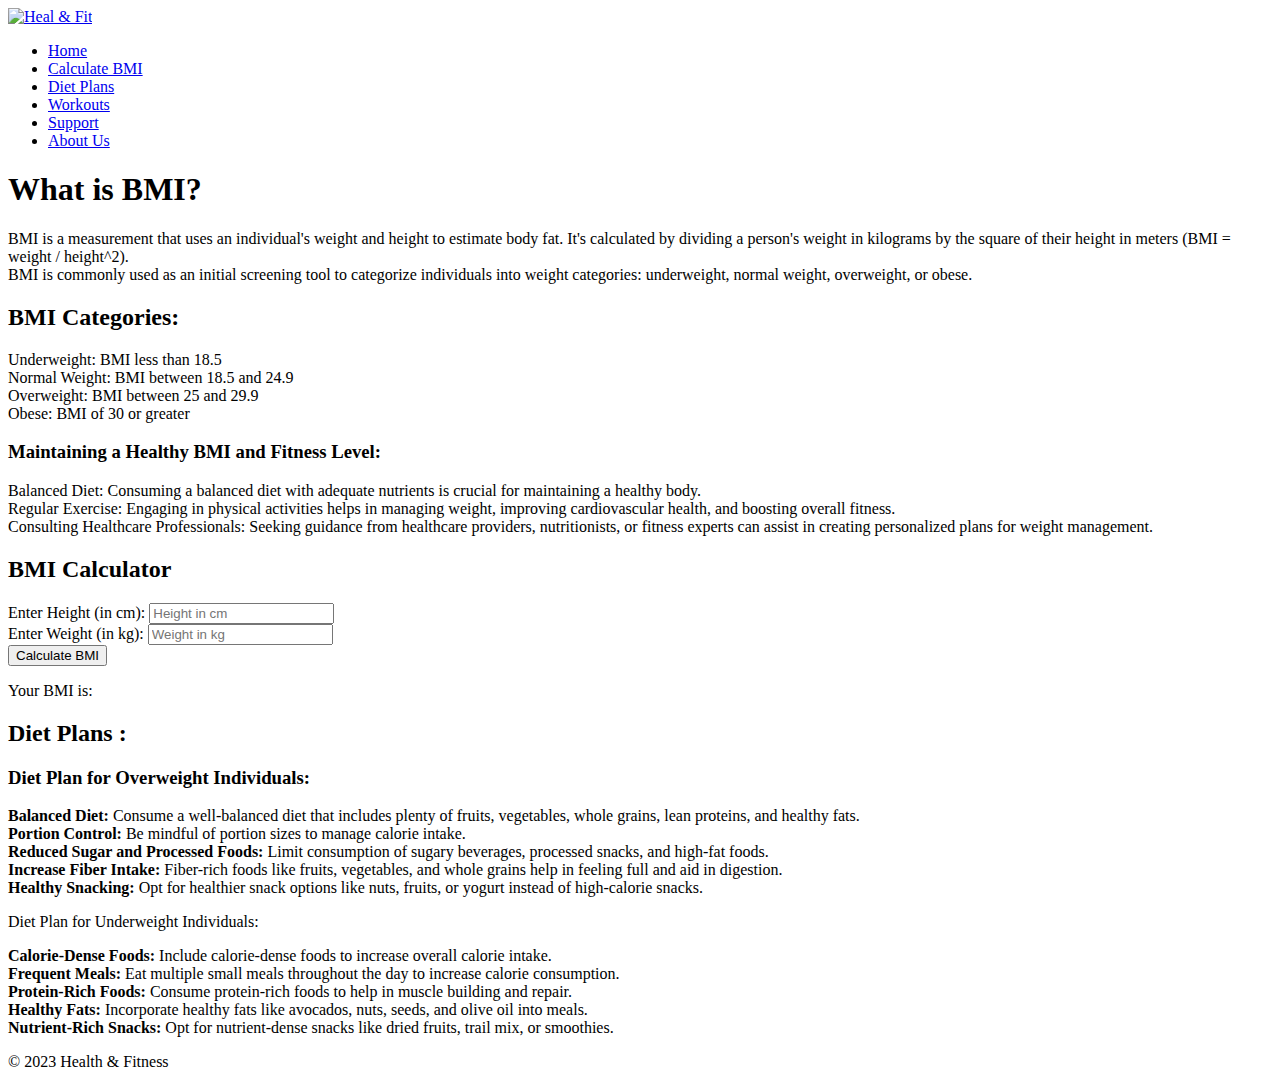
==== index.html @ 017debf2 "htlm files uploaded" ====
<!DOCTYPE html>
<html lang="en">
<head>
  <meta charset="UTF-8">
  <title>Heal & Fit</title>
  <link rel="stylesheet" href="styles.css">
  <script src="script.js" defer></script>
</head>
<body>
  <header>
    <div class="container">
      <a href="/index.html"><img src="OIP (1).jpeg" alt="Heal & Fit"></a>
      <nav>
        
        <ul>
          <li><a href="#home">Home</a></li>
          <li><a href="#calculate">Calculate BMI</a></li>
          <li><a href="#diet">Diet Plans</a></li>
          <li><a href="/workout.html">Workouts</a></li>
          <li><a href="/support.html">Support</a></li>
          <li><a href="/about.html">About Us</a></li>
        </ul>
      </nav>
    </div>
  </header>

  <main class="container">
    <section id="home">
      <h1>What is BMI?</h1>
      <p>BMI is a measurement that uses an individual's weight and height to estimate body fat. It's calculated by dividing a person's weight in kilograms by the square of their height in meters (BMI = weight / height^2).
        <br>BMI is commonly used as an initial screening tool to categorize individuals into weight categories: underweight, normal weight, overweight, or obese.</p>
         <h2>BMI Categories:</h2>
         <p>Underweight: BMI less than 18.5<br>
            Normal Weight: BMI between 18.5 and 24.9<br>    
            Overweight: BMI between 25 and 29.9<br>
            Obese: BMI of 30 or greater</p>
            <h3>Maintaining a Healthy BMI and Fitness Level:</h3>
            <p>Balanced Diet: Consuming a balanced diet with adequate nutrients is crucial for maintaining a healthy body. <br>
                Regular Exercise: Engaging in physical activities helps in managing weight, improving cardiovascular health, and boosting overall fitness.<br>
                Consulting Healthcare Professionals: Seeking guidance from healthcare providers, nutritionists, or fitness experts can assist in creating personalized plans for weight management.</p>
            
    </section>

    <section id="calculate">
      <h2>BMI Calculator</h2>
      <div class="input-container">
        <label for="height">Enter Height (in cm):</label>
        <input type="number" id="height" placeholder="Height in cm">
      </div>
      <div class="input-container">
        <label for="weight">Enter Weight (in kg):</label>
        <input type="number" id="weight" placeholder="Weight in kg">
      </div>
      <button onclick="calculateBMI()">Calculate BMI</button>
      <p>Your BMI is: <span id="result"></span></p>
      <p id="category"></p>
    </section>

    <section id="diet">
      <h2>Diet Plans :</h2>
      <h3>Diet Plan for Overweight Individuals:</h3>
      <p><b>Balanced Diet:</b> Consume a well-balanced diet that includes plenty of fruits, vegetables, whole grains, lean proteins, and healthy fats.<br>
       <b> Portion Control:</b> Be mindful of portion sizes to manage calorie intake.<br>
       <b>Reduced Sugar and Processed Foods:</b> Limit consumption of sugary beverages, processed snacks, and high-fat foods.<br>
        <b>Increase Fiber Intake: </b> Fiber-rich foods like fruits, vegetables, and whole grains help in feeling full and aid in digestion.<br>
        <b>Healthy Snacking:</b> Opt for healthier snack options like nuts, fruits, or yogurt instead of high-calorie snacks.<br>
        </p>
        <i<h3>Diet Plan for Underweight Individuals:</h3>
        <p>
          <b>Calorie-Dense Foods:</b> Include calorie-dense foods to increase overall calorie intake.<br>
<b>Frequent Meals:</b> Eat multiple small meals throughout the day to increase calorie consumption.<br>
<b>Protein-Rich Foods:</b> Consume protein-rich foods to help in muscle building and repair.<br>
<b>Healthy Fats:</b> Incorporate healthy fats like avocados, nuts, seeds, and olive oil into meals.<br>
<b>Nutrient-Rich Snacks:</b> Opt for nutrient-dense snacks like dried fruits, trail mix, or smoothies.
        </p>
      <div id="dietPlan"></div>
    </section>
  </main>

  <footer>
    <div class="container">
      <p>&copy; 2023 Health & Fitness</p>
    </div>
  </footer>
</body>
</html>
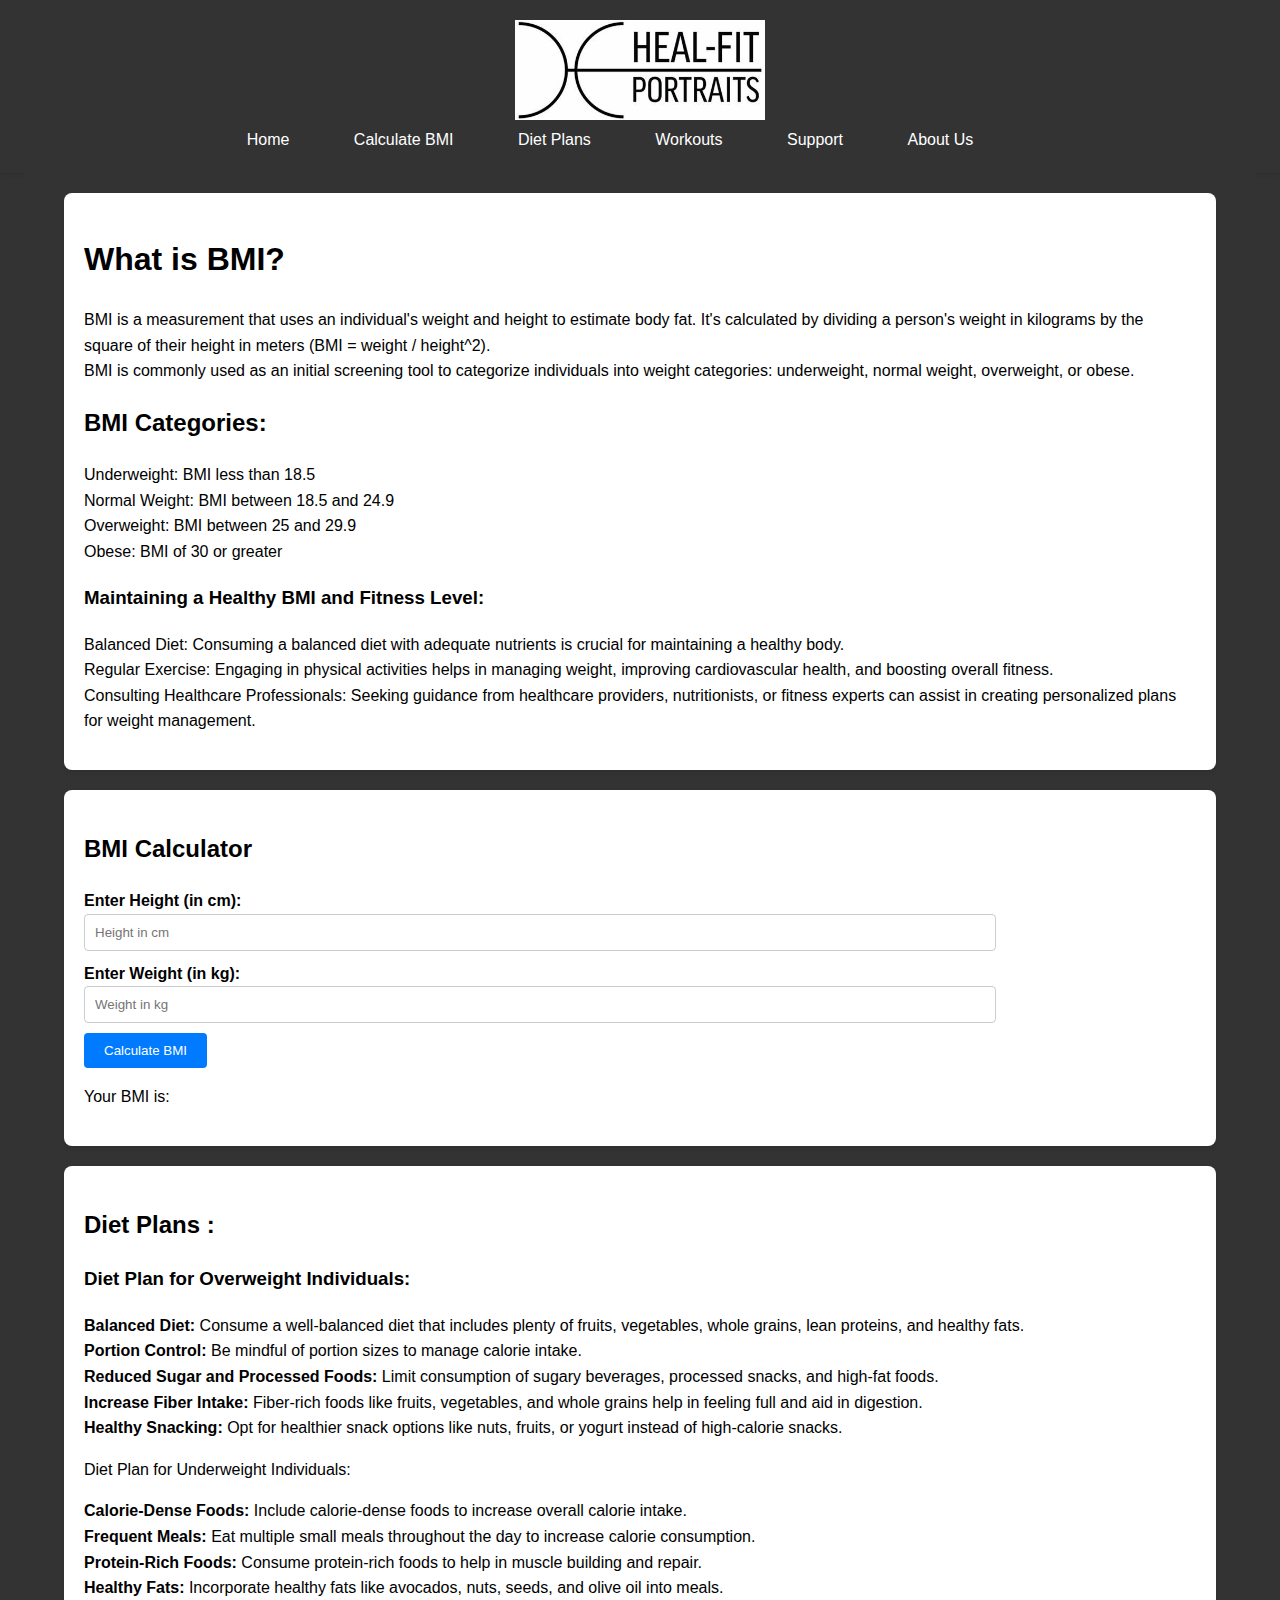
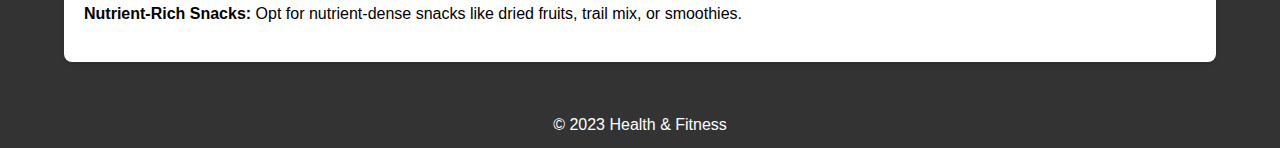
==== commit 87f616a6: "Update index.html" ====
--- a/index.html
+++ b/index.html
@@ -9,16 +9,16 @@
 <body>
   <header>
     <div class="container">
-      <a href="/index.html"><img src="OIP (1).jpeg" alt="Heal & Fit"></a>
+      <a href="https://yash9sharmaa.github.io/Heal-Fit/"><img src="OIP (1).jpeg" alt="Heal & Fit"></a>
       <nav>
         
         <ul>
           <li><a href="#home">Home</a></li>
           <li><a href="#calculate">Calculate BMI</a></li>
           <li><a href="#diet">Diet Plans</a></li>
-          <li><a href="/workout.html">Workouts</a></li>
-          <li><a href="/support.html">Support</a></li>
-          <li><a href="/about.html">About Us</a></li>
+          <li><a href="workout.html">Workouts</a></li>
+          <li><a href="support.html">Support</a></li>
+          <li><a href="about.html">About Us</a></li>
         </ul>
       </nav>
     </div>
--- a/styles.css
+++ b/styles.css
@@ -0,0 +1,223 @@
+/* Basic Styles */
+body {
+  font-family: Arial, sans-serif;
+  margin: 0;
+  padding: 0;
+  line-height: 1.6;
+  background-color: #333;
+}
+
+.container {
+  background-color: #333;
+  width: 90%;
+  margin: 0 auto;
+  overflow: hidden;
+}
+
+.content {
+  background-color: #333;
+  height: 50%;
+  display: flex;
+  margin-top: 32px;
+  padding: 9px;
+  position: relative;
+  justify-content: space-evenly;
+}
+
+.content-left {
+  display: flex;
+  flex-direction: column;
+  justify-content: center;
+  padding: 49px;
+  z-index: 1;
+}
+
+.content-right {
+  display: flex;
+  align-items: center;
+  justify-content: center;
+}
+
+.content-right img {
+  height: 355px;
+  border: 2px solid black;
+  border-radius: 200px;
+}
+.content-left img {
+  height: 355px;
+  border: 2px solid black;
+  border-radius: 200px;
+}
+
+.description {
+  background-color: #333;
+  height: 100%;
+  color: white;
+  display: flex;
+  margin-top: 32px;
+  padding: 9px;
+  position: relative;
+  justify-content: space-evenly;
+}
+
+.description-left {
+  display: flex;
+  flex-direction: column;
+  justify-content: center;
+  padding: 49px;
+  z-index: 1;
+  margin-left: 0px;
+}
+
+.description-right {
+  display: flex;
+  align-items: center;
+  justify-content: center;
+  margin-right: 40px;
+}
+
+.shubhangi{
+  background-color: #333;
+  height: 100%;
+  color: white;
+  text-align:left;
+  display: flex;
+  margin-top: 100px;
+  padding: 9px;
+  position: relative;
+  justify-content: space-evenly;
+}
+
+.shubhangi img {
+  height: 355px;
+  margin-left: 50px;
+  border: 2px solid black;
+  border-radius: 200px;
+  color: #ccc;
+}
+
+header {
+  background-color: #333;
+  padding: 20px 0;
+  text-align: center;
+  box-shadow: 0 2px 4px rgba(0, 0, 0, 0.1);
+}
+
+.contact{
+  display: flex;
+  justify-content: center;
+  margin-right: 260px;
+}
+
+header img{
+  max-width: 250px;
+  justify-content: left;
+}
+
+nav ul {
+  /* background-color: #333;*/
+  list-style-type: none;
+  padding: 0;
+  margin: 0;
+}
+
+nav ul li {
+  display: inline;
+  margin-right: 60px;
+  
+}
+
+nav ul li a {
+  margin-top: 60px;
+  text-decoration: none;
+  color: #fff;
+}
+
+main {
+  padding: 20px 40px;
+}
+
+section {
+  background-color: #fff;
+  padding: 20px;
+  margin-bottom: 20px;
+  border-radius: 8px;
+  box-shadow: 0 2px 4px rgba(0, 0, 0, 0.1);
+  
+}
+
+.support-form {
+  max-width: 400px;
+  margin: 10px auto;
+}
+
+.form-group {
+  margin-top: 30px;
+  margin-bottom: 15px;
+}
+
+label {
+  display: block;
+  font-weight: bold;
+}
+
+label1 {
+  display: block;
+  font-weight: bold;
+  color: #ccc;
+}
+
+input[type="text"],
+input[type="email"],
+textarea {
+  width: 100%;
+  padding: 10px;
+  border-radius: 4px;
+  border: 1px solid #111;
+  color: #333;
+}
+
+button {
+  padding: 10px 20px;
+  background-color: #007bff;
+  color: #fff;
+  border: none;
+  border-radius: 4px;
+  cursor: pointer;
+}
+
+button:hover {
+  background-color: #0056b3;
+}
+
+input[type="number"] {
+  width: 80%;
+  padding: 10px;
+  margin-bottom: 10px;
+  border-radius: 4px;
+  border: 1px solid #ccc;
+}
+
+button {
+  padding: 10px 20px;
+  background-color: #007bff;
+  color: #fff;
+  border: none;
+  border-radius: 4px;
+  cursor: pointer;
+}
+
+button:hover {
+  background-color: #0056b3;
+}
+
+footer {
+  background-color: #333;
+  color: #fff;
+  text-align: center;
+  padding: 10px 0;
+}
+
+footer p {
+  margin: 0;
+}
